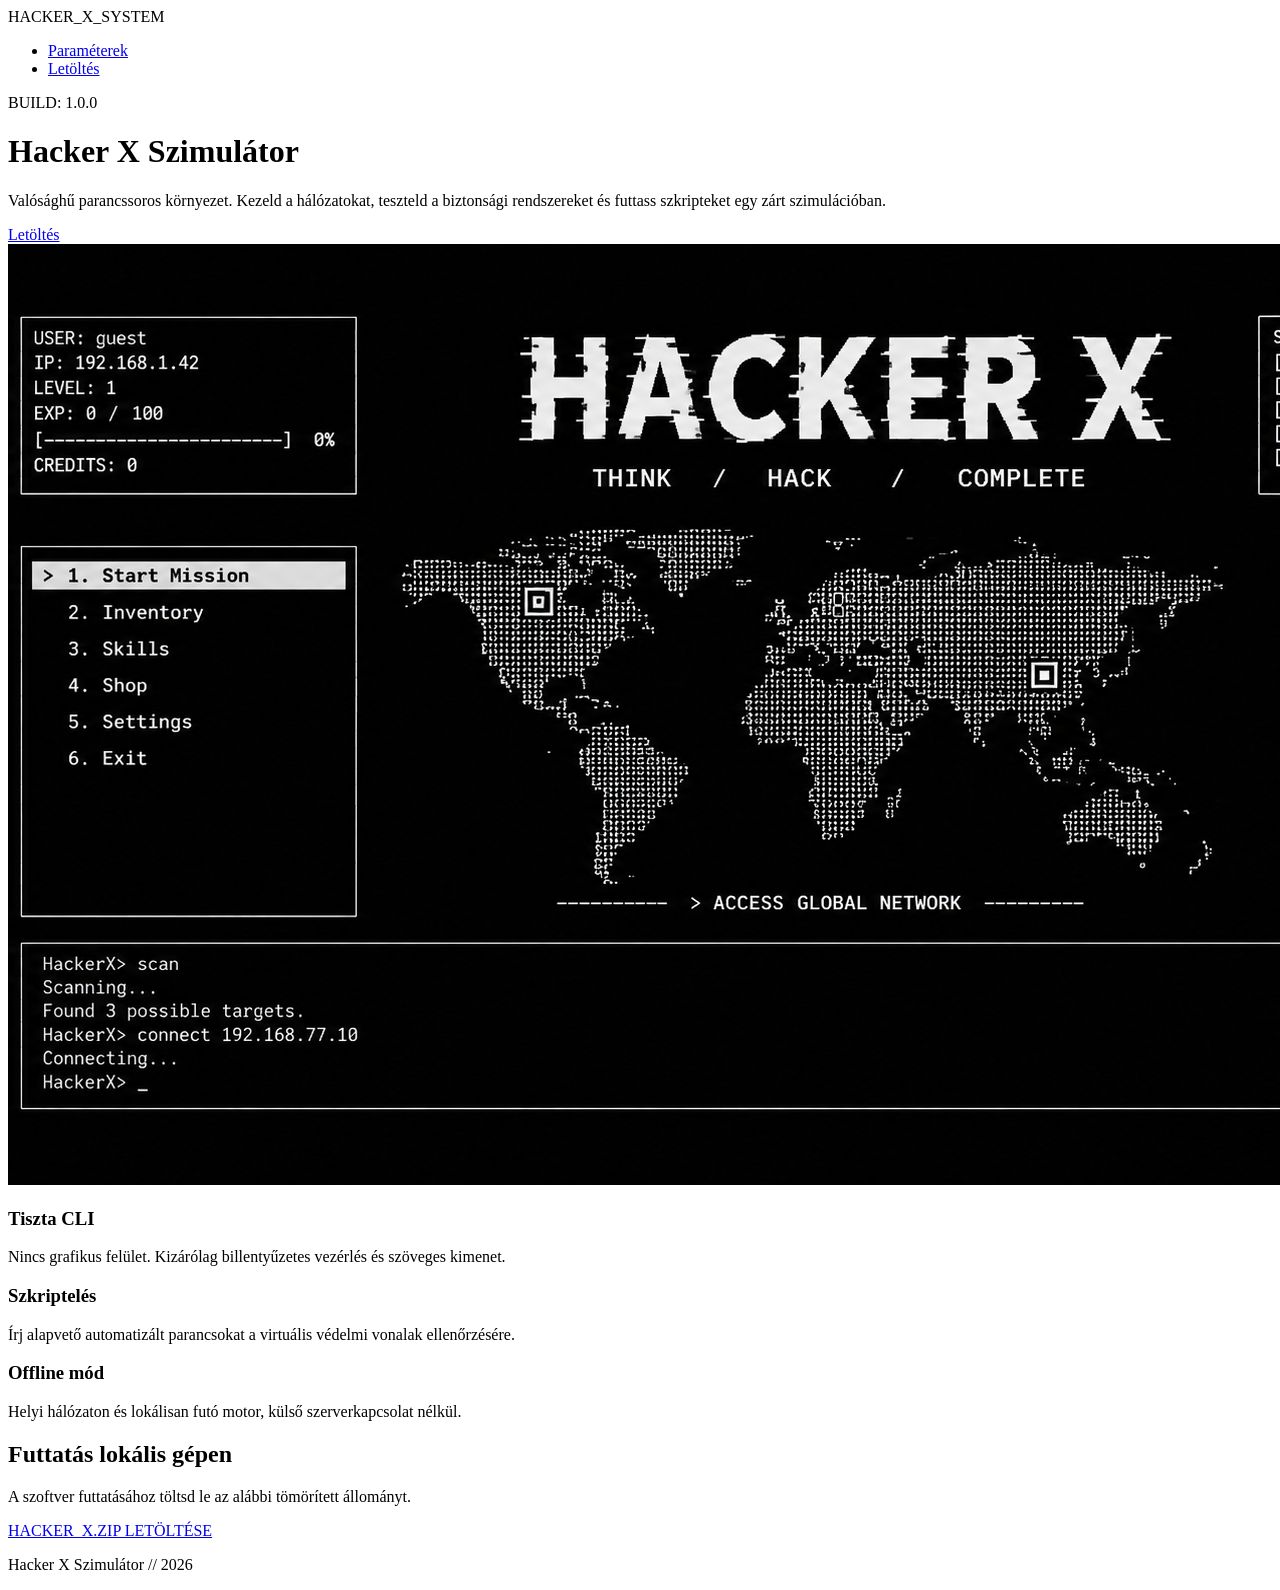
==== index.html @ 457f9d08 "Kép és html fejlesztése" ====
<!DOCTYPE html>
<html lang="hu">
<head>
    <meta charset="UTF-8">
    <meta name="viewport" content="width=device-width, initial-scale=1.0">
    <title>Hacker X Szimulátor</title>
    <link rel="stylesheet" href="style.css">
</head>
<body>

    <nav class="navbar">
        <div class="logo">HACKER_X_SYSTEM</div>
        <ul class="nav-links">
            <li><a href="#features">Paraméterek</a></li>
            <li><a href="#download">Letöltés</a></li>
        </ul>
    </nav>

    <header class="hero">
        <div class="hero-content">
            <span class="badge">BUILD: 1.0.0</span>
            <h1>Hacker X Szimulátor</h1>
            <p>Valósághű parancssoros környezet. Kezeld a hálózatokat, teszteld a biztonsági rendszereket és futtass szkripteket egy zárt szimulációban.</p>
            <div class="hero-buttons">
                <a href="#download" class="btn btn-primary">Letöltés</a>
            </div>
        </div>
        
        <div class="hero-image-container">
            <img src="img/content.png" alt="Hacker X Szimulátor Terminál" class="terminal-screenshot">
        </div>
    </header>

    <section id="features" class="features">
        <div class="card">
            <h3>Tiszta CLI</h3>
            <p>Nincs grafikus felület. Kizárólag billentyűzetes vezérlés és szöveges kimenet.</p>
        </div>
        <div class="card">
            <h3>Szkriptelés</h3>
            <p>Írj alapvető automatizált parancsokat a virtuális védelmi vonalak ellenőrzésére.</p>
        </div>
        <div class="card">
            <h3>Offline mód</h3>
            <p>Helyi hálózaton és lokálisan futó motor, külső szerverkapcsolat nélkül.</p>
        </div>
    </section>

    <section id="download" class="download-zone">
        <h2>Futtatás lokális gépen</h2>
        <p>A szoftver futtatásához töltsd le az alábbi tömörített állományt.</p>
        <a href="#" class="btn btn-primary">HACKER_X.ZIP LETÖLTÉSE</a>
    </section>

    <footer>
        <p>Hacker X Szimulátor // 2026</p>
    </footer>

</body>
</html>
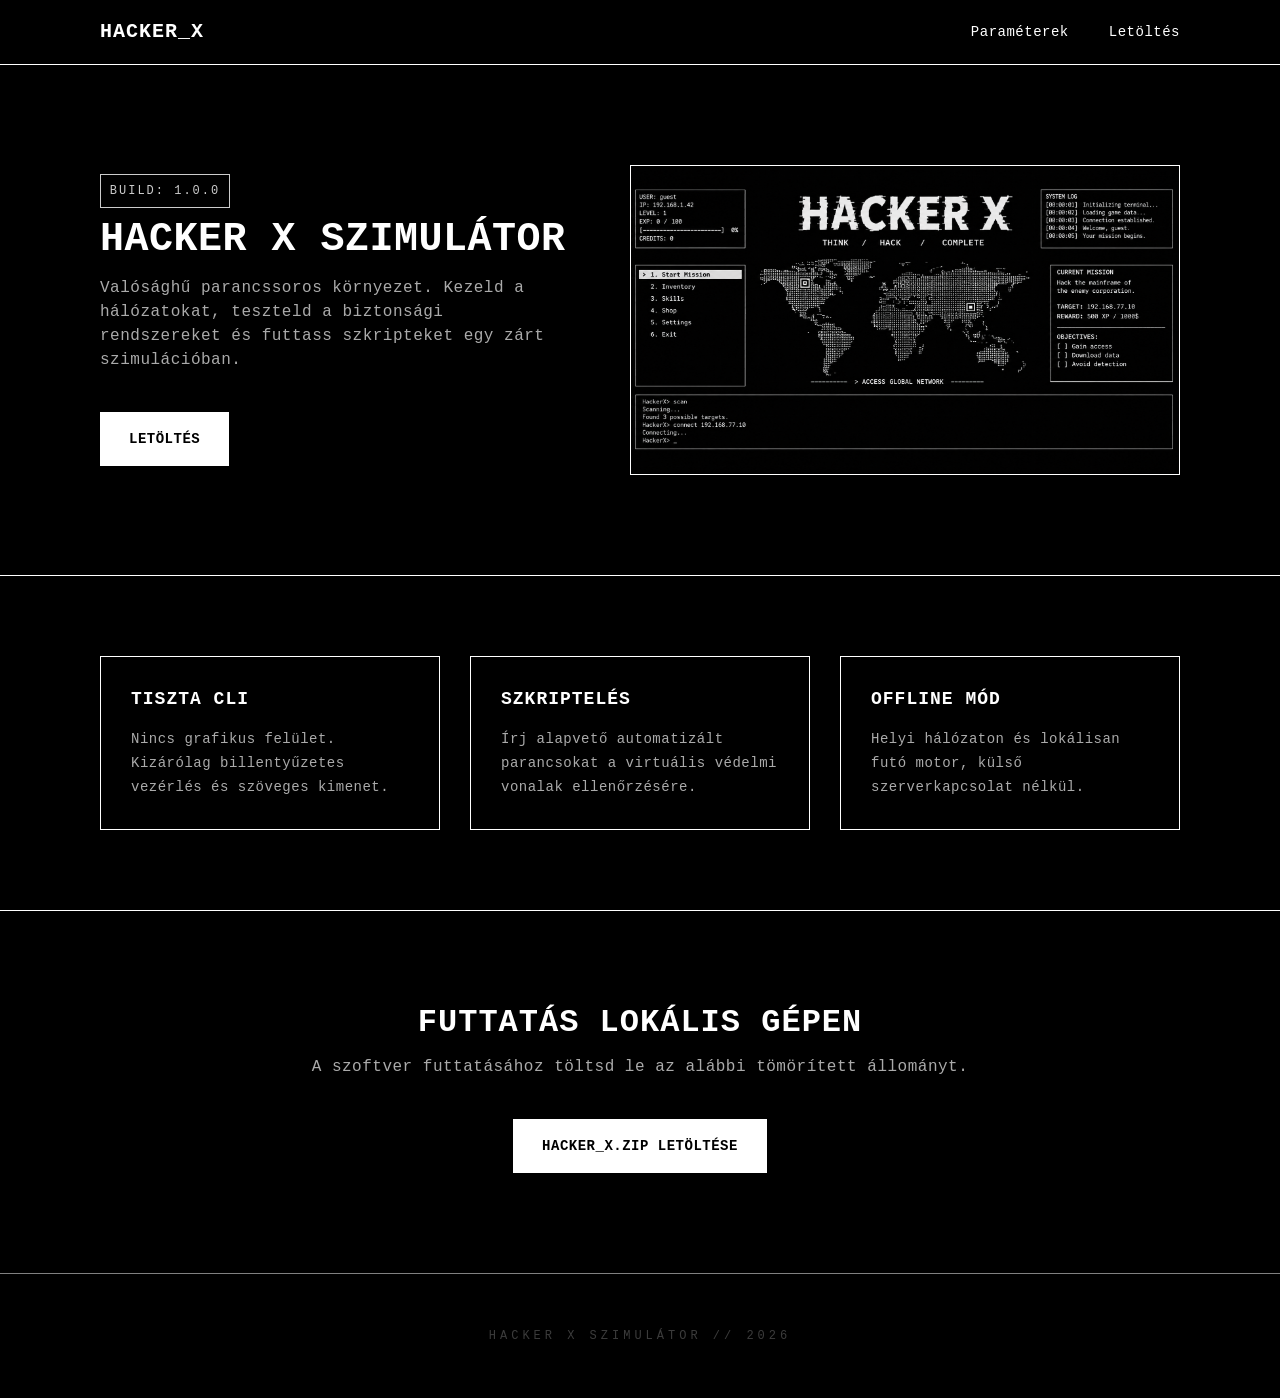
==== commit 76df7249: "readme hozzáadás és végso lépések a V.1.0.0" ====
--- a/index.html
+++ b/index.html
@@ -9,7 +9,7 @@
 <body>
 
     <nav class="navbar">
-        <div class="logo">HACKER_X_SYSTEM</div>
+        <div class="logo">HACKER_X</div>
         <ul class="nav-links">
             <li><a href="#features">Paraméterek</a></li>
             <li><a href="#download">Letöltés</a></li>
--- a/style.css
+++ b/style.css
@@ -0,0 +1,192 @@
+* {
+    margin: 0px;
+    padding: 0px;
+    box-sizing: border-box;
+    font-family: 'Courier New', Courier, monospace;
+}
+
+body {
+    background-color: #000000;
+    color: #ffffff;
+    line-height: 24px;
+    letter-spacing: 0.5px;
+}
+
+.navbar {
+    display: flex;
+    justify-content: space-between;
+    align-items: center;
+    padding-top: 20px;
+    padding-bottom: 20px;
+    padding-left: 100px;
+    padding-right: 100px;
+    border-bottom: 1px solid #ffffff;
+    background-color: #000000;
+}
+
+.logo {
+    font-weight: bold;
+    color: #ffffff;
+    font-size: 20px;
+    letter-spacing: 1px;
+    cursor:default;
+}
+
+.nav-links {
+    display: flex;
+    list-style: none;
+    align-items: center;
+    gap: 40px;
+}
+
+.nav-links a {
+    color: #ffffff;
+    text-decoration: none;
+    font-size: 14px;
+}
+
+.nav-links a:hover {
+    text-decoration: underline;
+}
+
+.btn {
+    display: inline-block;
+    padding-top: 14px;
+    padding-bottom: 14px;
+    padding-left: 28px;
+    padding-right: 28px;
+    text-decoration: none;
+    font-weight: bold;
+    font-size: 14px;
+    cursor: pointer;
+    text-transform: uppercase;
+}
+
+.btn-primary {
+    background-color: #ffffff;
+    color: #000000;
+    border: 1px solid #ffffff;
+}
+
+.btn-primary:hover {
+    background-color: #000000;
+    color: #ffffff;
+}
+
+.hero {
+    display: flex;
+    gap: 60px;
+    padding-top: 100px;
+    padding-bottom: 100px;
+    padding-left: 100px;
+    padding-right: 100px;
+    align-items: center;
+}
+
+.hero-content {
+    width: 600px;
+}
+
+.badge {
+    color: #ffffff;
+    font-size: 12px;
+    letter-spacing: 2px;
+    display: block;
+    margin-bottom: 20px;
+    border: 1px solid #ffffff;
+    width: 130px;
+    text-align: center;
+    padding-top: 4px;
+    padding-bottom: 4px;
+    opacity: 0.8;
+}
+
+.hero h1 {
+    font-size: 40px;
+    margin-bottom: 24px;
+    font-weight: bold;
+    text-transform: uppercase;
+}
+
+.hero p {
+    color: #aaaaaa;
+    margin-bottom: 40px;
+    font-size: 16px;
+}
+
+.hero-image-container {
+    width: 550px;
+}
+
+.terminal-screenshot {
+    width: 550px;
+    display: block;
+    border: 1px solid #ffffff;
+}
+
+.features {
+    display: flex;
+    gap: 30px;
+    padding-top: 80px;
+    padding-bottom: 80px;
+    padding-left: 100px;
+    padding-right: 100px;
+    border-top: 1px solid #ffffff;
+}
+
+.card {
+    background-color: #000000;
+    border: 1px solid #ffffff;
+    padding: 30px;
+    width: 400px;
+}
+
+.card h3 {
+    margin-bottom: 16px;
+    font-size: 18px;
+    color: #ffffff;
+    text-transform: uppercase;
+    letter-spacing: 1px;
+}
+
+.card p {
+    color: #aaaaaa;
+    font-size: 14px;
+}
+
+.download-zone {
+    text-align: center;
+    padding-top: 100px;
+    padding-bottom: 100px;
+    padding-left: 100px;
+    padding-right: 100px;
+    border-top: 1px solid #ffffff;
+}
+
+.download-zone h2 {
+    font-size: 32px;
+    margin-bottom: 20px;
+    text-transform: uppercase;
+    letter-spacing: 1px;
+    
+}
+
+.download-zone p {
+    color: #aaaaaa;
+    margin-bottom: 40px;
+    font-size: 16px;
+}
+
+footer {
+    text-align: center;
+    padding: 50px;
+    color: #777777;
+    font-size: 12px;
+    border-top: 1px solid #ffffff;
+    letter-spacing: 4px;
+    text-transform: uppercase;
+    opacity: 0.5;
+}
+
+
+
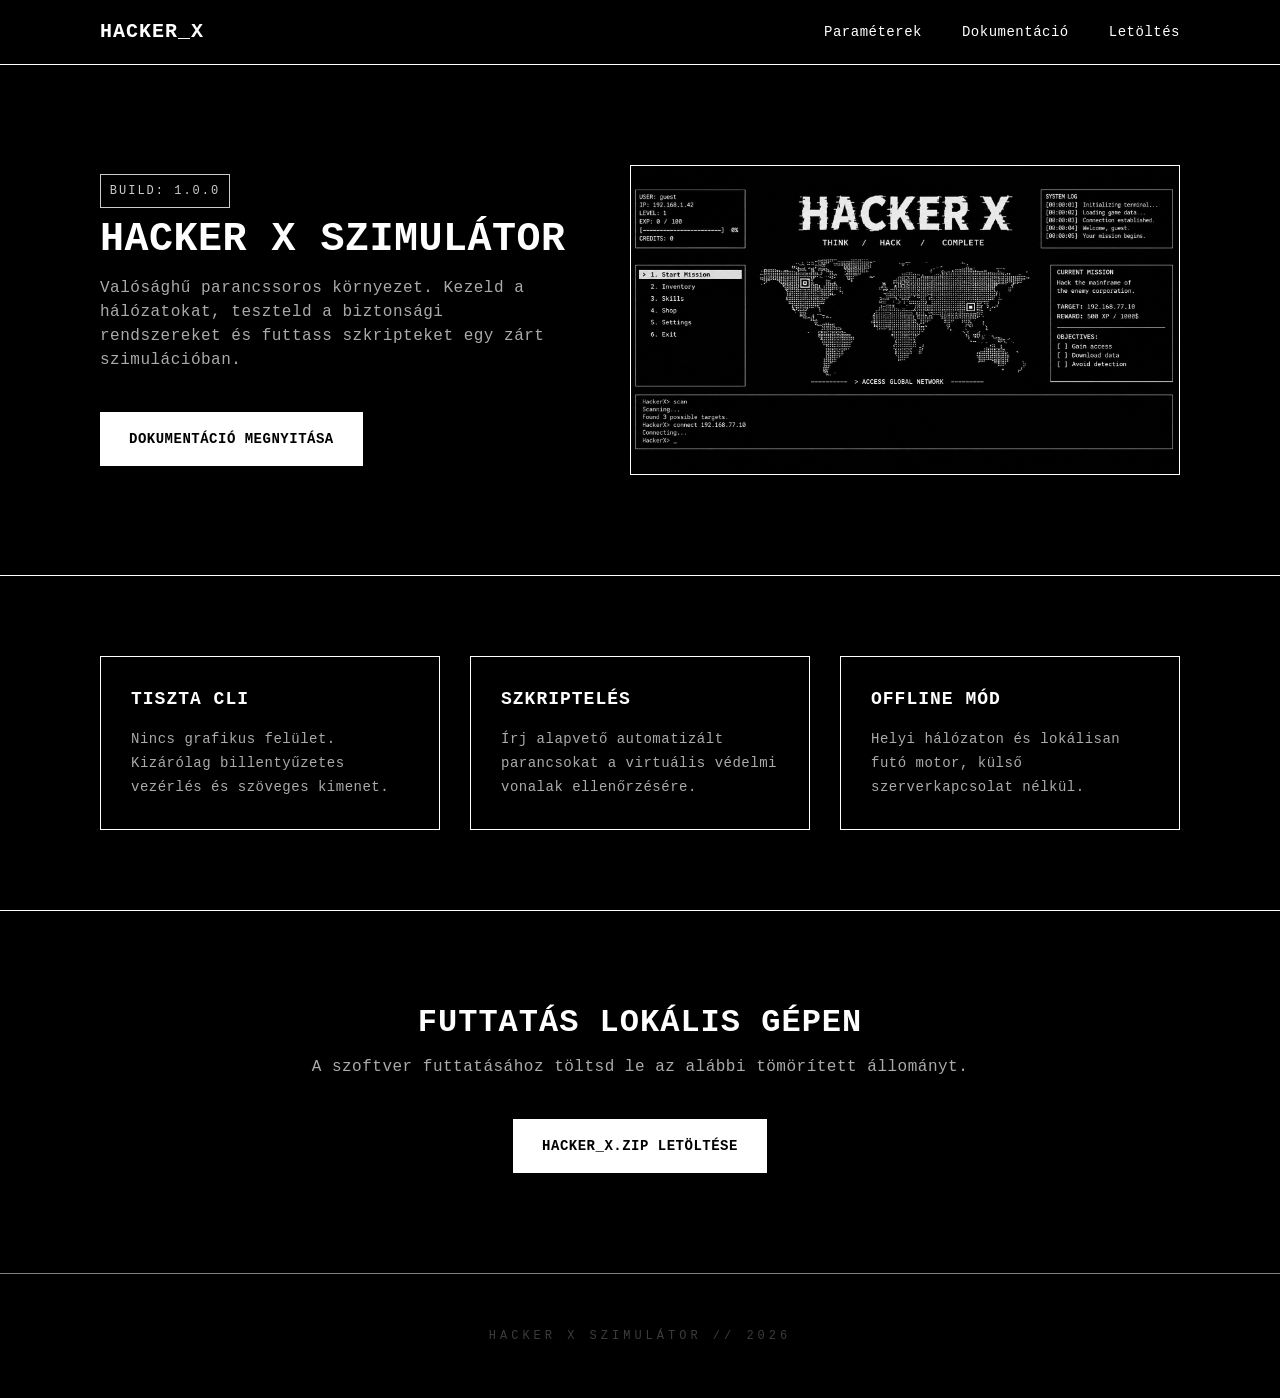
==== commit 08012da0: "Web Verzio 1.1 frissitve" ====
--- a/index.html
+++ b/index.html
@@ -12,6 +12,8 @@
         <div class="logo">HACKER_X</div>
         <ul class="nav-links">
             <li><a href="#features">Paraméterek</a></li>
+            <!-- Új link az aloldalra, ami új lapon nyílik meg -->
+            <li><a href="documentation.html" target="_blank" rel="noopener noreferrer">Dokumentáció</a></li>
             <li><a href="#download">Letöltés</a></li>
         </ul>
     </nav>
@@ -22,7 +24,8 @@
             <h1>Hacker X Szimulátor</h1>
             <p>Valósághű parancssoros környezet. Kezeld a hálózatokat, teszteld a biztonsági rendszereket és futtass szkripteket egy zárt szimulációban.</p>
             <div class="hero-buttons">
-                <a href="#download" class="btn btn-primary">Letöltés</a>
+                <!-- Ez a gomb is most már az új dokumentációs lapra visz, új fülön -->
+                <a href="documentation.html" target="_blank" rel="noopener noreferrer" class="btn btn-primary">Dokumentáció megnyitása</a>
             </div>
         </div>
         
@@ -49,7 +52,7 @@
     <section id="download" class="download-zone">
         <h2>Futtatás lokális gépen</h2>
         <p>A szoftver futtatásához töltsd le az alábbi tömörített állományt.</p>
-        <a href="#" class="btn btn-primary">HACKER_X.ZIP LETÖLTÉSE</a>
+        <a href="#" target="_blank" rel="noopener noreferrer" class="btn btn-primary">HACKER_X.ZIP LETÖLTÉSE</a>
     </section>
 
     <footer>
